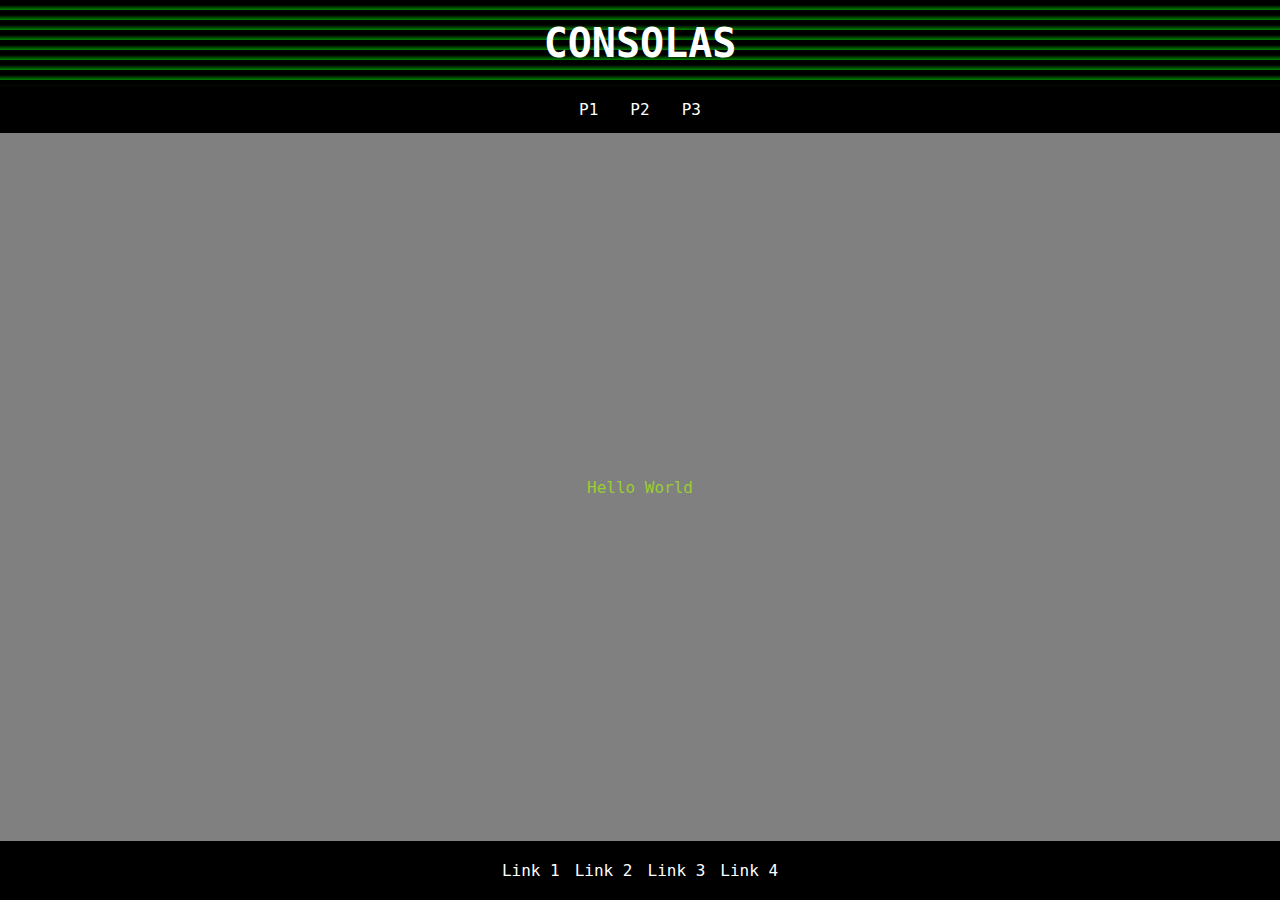
==== index.html @ 78f19fe7 "Dailyyyyyyyyyyyyy" ====
<!DOCTYPE html>
<html lang="en">
<head>
    <meta charset="UTF-8">
    <meta name="viewport" content="width=device-width, initial-scale=1.0">
    <title>Final web</title>
    <link rel="stylesheet" href="./styles.css">
</head>
<body>
    <div class="titlebar">CONSOLAS</div>
    <!-- Navigation Bar Placeholder -->
    <div id="navbar-placeholder"></div>

    <!-- Main Content -->
    <div id="content">
        <p>Hello World</p>
    </div>

    <!-- Footer Placeholder -->
    <div id="footer-placeholder"></div>

    <script>
        // Load navbar
        fetch('./default-layout/navbar.html')
            .then(response => response.text())
            .then(data => {
                document.getElementById('navbar-placeholder').innerHTML = data;
                console.log('Navbar loaded'); // Debugging log

                // Execute the script from navbar.html
                const script = document.createElement('script');
                script.src = './default-layout/navbar.js';
                document.body.appendChild(script);
            });

        // Load footer
        fetch('./default-layout/footer.html')
            .then(response => response.text())
            .then(data => {
                document.getElementById('footer-placeholder').innerHTML = data;
                console.log('Footer loaded'); // Debugging log
            });
    </script>
</body>
</html>
---- styles.css ----
/* General styles */
body {
    display: flex;
    flex-direction: column;
    min-height: 100vh;
    margin: 0;
    font-family: 'Consolas', monospace; /* Set font to Consolas */
}

#content {
    flex: 1;
    display: flex;
    flex-direction: column;
    align-items: center; /* Center content horizontally */
    justify-content: center; /* Center content vertically */
    background-color: grey;
    color: yellowgreen;
}

/* Navbar styles */
#navbar-placeholder {
    width: 100%;
    background-color: black;
    display: flex;
    justify-content: center; /* Center navbar items */
}

#navbar {
    display: flex;
    justify-content: center; /* Center navbar items */
}

#navbar a {
    color: white;
    padding: 14px 16px;
    text-decoration: none;
    text-align: center;
}

#navbar a:hover {
    background-color: white;
    color: black;
}

/* Footer styles */
#footer-placeholder {
    background-color: black;
    text-align: center;
    padding: 20px;
}

#footer {
    display: flex;
    justify-content: center;
}

.footer-links {
    display: flex;
    gap: 15px; /* Space between links */
}

#footer a {
    color: #fff;
    text-decoration: none;
}

#footer a:hover {
    text-decoration: underline;
}

/* Titlebar styles */
.titlebar {
    background: repeating-linear-gradient(
        black,
        black 5px,
        green 10px,
        grey 5px
    );
    color: white;
    text-align: center;
    font-size: 2.5em; /* Slightly bigger font size */
    font-weight: bold; /* Make the font bold */
    padding: 20px 0;
}
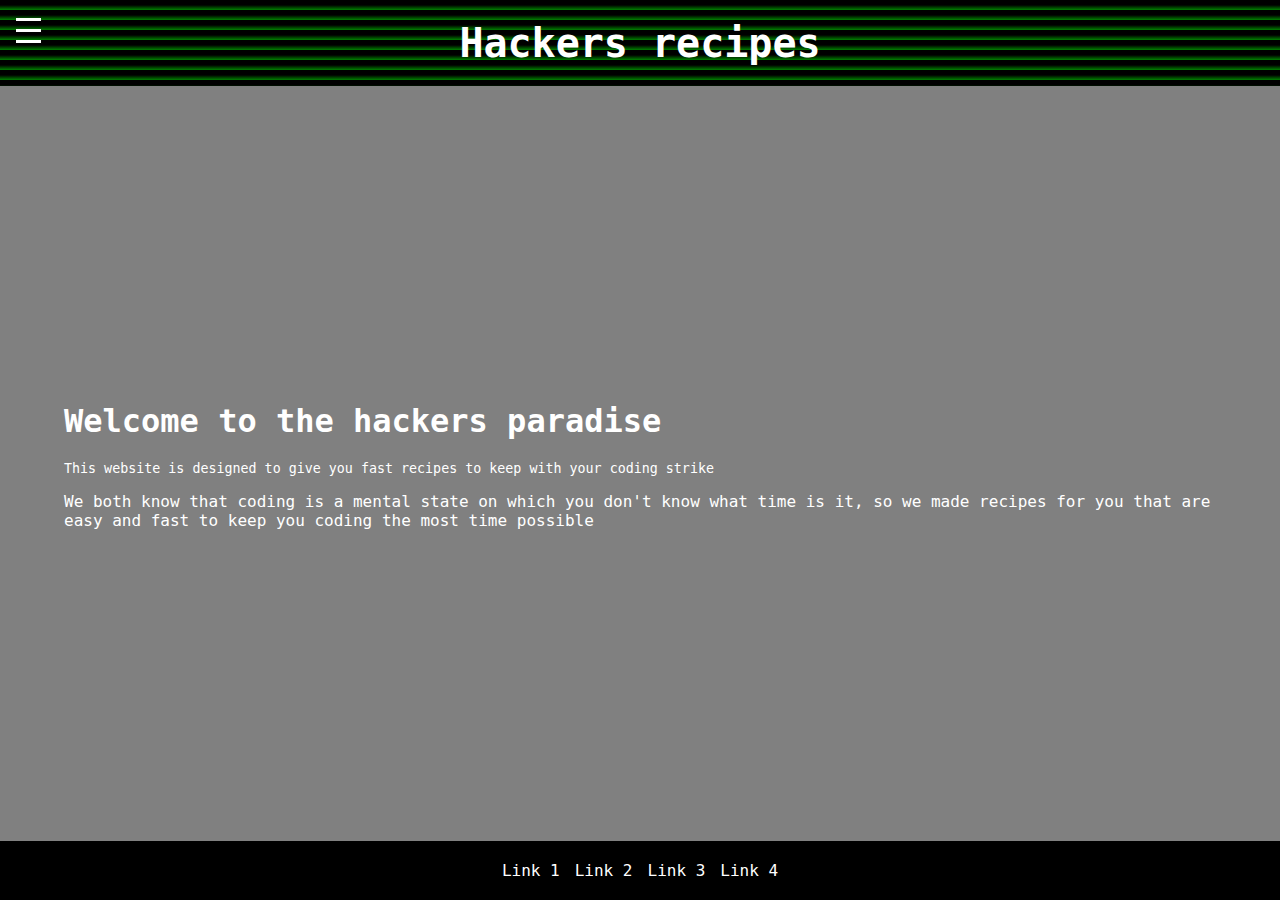
==== commit bb547640: "Daily commit" ====
--- a/index.html
+++ b/index.html
@@ -7,13 +7,15 @@
     <link rel="stylesheet" href="./styles.css">
 </head>
 <body>
-    <div class="titlebar">CONSOLAS</div>
+    <div class="titlebar" href="">Hackers recipes</div>
     <!-- Navigation Bar Placeholder -->
     <div id="navbar-placeholder"></div>
 
     <!-- Main Content -->
     <div id="content">
-        <p>Hello World</p>
+        <h1>Welcome to the hackers paradise</h1>
+        <sub>This website is designed to give you fast recipes to keep with your coding strike</sub>
+        <p>We both know that coding is a mental state on which you don't know what time is it, so we made recipes for you that are easy and fast to keep you coding the most time possible</p>
     </div>
 
     <!-- Footer Placeholder -->
@@ -40,6 +42,25 @@
                 document.getElementById('footer-placeholder').innerHTML = data;
                 console.log('Footer loaded'); // Debugging log
             });
+
+        // Function to load page content
+        function loadPageContent(url) {
+            fetch(url)
+                .then(response => response.text())
+                .then(data => {
+                    document.getElementById('content').innerHTML = data;
+                    console.log('Page content loaded'); // Debugging log
+                })
+                .catch(error => console.error('Error loading page content:', error));
+        }
+
+        // Event listener for dynamic page loading
+        document.addEventListener('click', function(event) {
+            if (event.target.tagName === 'A' && event.target.href.includes('pages/')) {
+                event.preventDefault();
+                loadPageContent(event.target.href);
+            }
+        });
     </script>
 </body>
 </html>--- a/styles.css
+++ b/styles.css
@@ -4,6 +4,7 @@
     flex-direction: column;
     min-height: 100vh;
     margin: 0;
+    background-color: grey;
     font-family: 'Consolas', monospace; /* Set font to Consolas */
 }
 
@@ -11,10 +12,10 @@
     flex: 1;
     display: flex;
     flex-direction: column;
-    align-items: center; /* Center content horizontally */
     justify-content: center; /* Center content vertically */
+    margin: 0 5% ;
     background-color: grey;
-    color: yellowgreen;
+    color: white;
 }
 
 /* Navbar styles */
@@ -22,24 +23,56 @@
     width: 100%;
     background-color: black;
     display: flex;
-    justify-content: center; /* Center navbar items */
+    justify-content: flex-start; /* Align navbar items to the left */
+    position: absolute; /* Position navbar absolutely */
+    top: 0;
+    left: 0;
+    z-index: 1000; /* Ensure navbar is on top */
 }
 
 #navbar {
-    display: flex;
-    justify-content: center; /* Center navbar items */
+    display: none; /* Hide the navbar by default */
+    flex-direction: column;
+    background-color: black;
+    width: 100%;
+    position: absolute; /* Position navbar absolutely */
+    top: 50px; /* Adjust top position to be below the menu icon */
 }
 
 #navbar a {
     color: white;
     padding: 14px 16px;
     text-decoration: none;
-    text-align: center;
+    text-align: left; /* Align text to the left */
 }
 
 #navbar a:hover {
     background-color: white;
     color: black;
+}
+
+/* Three-bar menu styles */
+#menu-icon {
+    display: flex;
+    flex-direction: column;
+    cursor: pointer;
+    padding: 14px 16px;
+    position: absolute; /* Position menu icon absolutely */
+    top: 0;
+    left: 0;
+    z-index: 1001; /* Ensure menu icon is on top */
+}
+
+#menu-icon div {
+    width: 25px;
+    height: 3px;
+    background-color: white;
+    margin: 4px 0;
+}
+
+/* Show navbar when menu is clicked */
+#navbar.show {
+    display: flex;
 }
 
 /* Footer styles */
@@ -60,7 +93,7 @@
 }
 
 #footer a {
-    color: #fff;
+    color: white;
     text-decoration: none;
 }
 
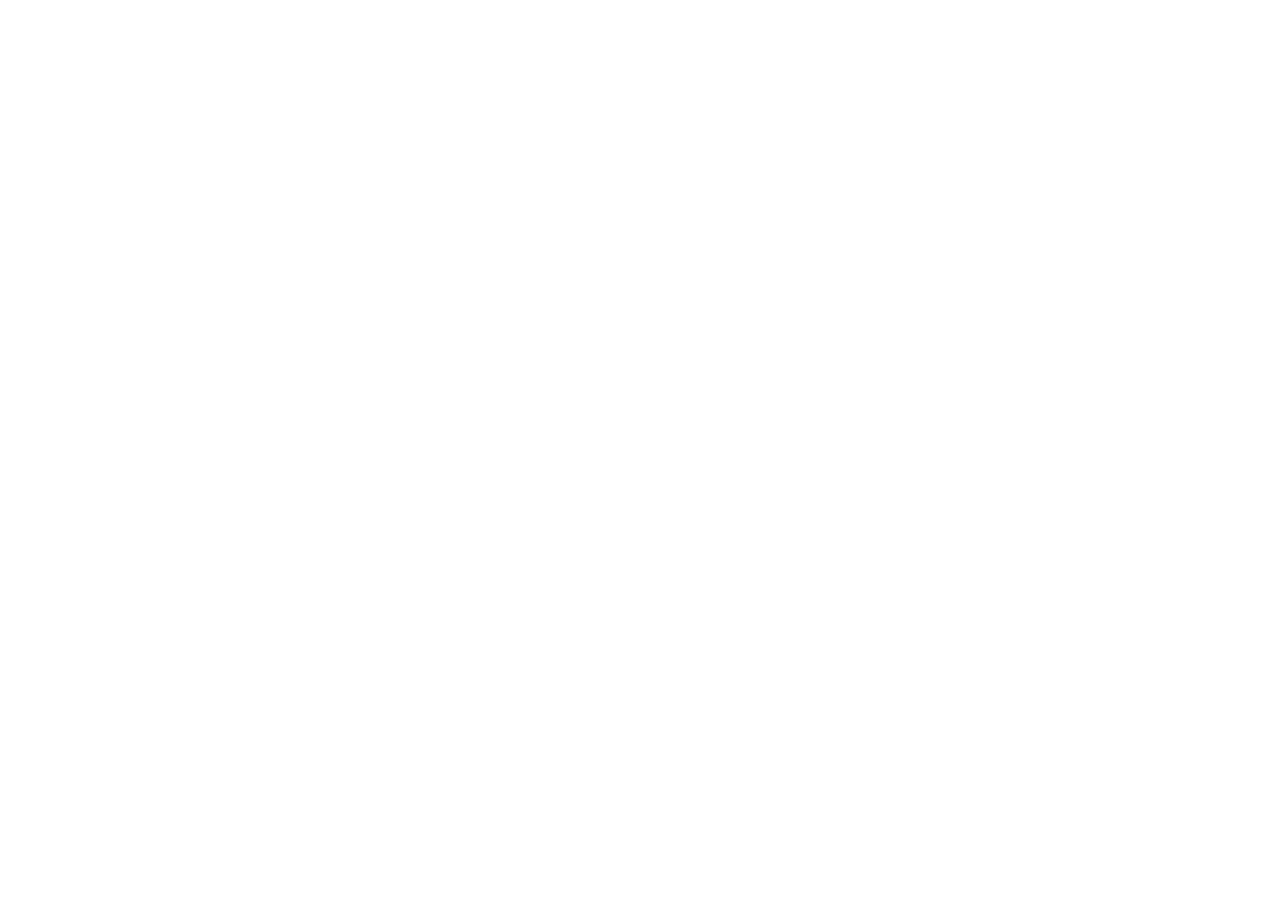
==== commit 0a299a45: "Fuck it im redoing everything" ====
--- a/index.html
+++ b/index.html
@@ -3,64 +3,9 @@
 <head>
     <meta charset="UTF-8">
     <meta name="viewport" content="width=device-width, initial-scale=1.0">
-    <title>Final web</title>
-    <link rel="stylesheet" href="./styles.css">
+    <title>Document</title>
 </head>
 <body>
-    <div class="titlebar" href="">Hackers recipes</div>
-    <!-- Navigation Bar Placeholder -->
-    <div id="navbar-placeholder"></div>
-
-    <!-- Main Content -->
-    <div id="content">
-        <h1>Welcome to the hackers paradise</h1>
-        <sub>This website is designed to give you fast recipes to keep with your coding strike</sub>
-        <p>We both know that coding is a mental state on which you don't know what time is it, so we made recipes for you that are easy and fast to keep you coding the most time possible</p>
-    </div>
-
-    <!-- Footer Placeholder -->
-    <div id="footer-placeholder"></div>
-
-    <script>
-        // Load navbar
-        fetch('./default-layout/navbar.html')
-            .then(response => response.text())
-            .then(data => {
-                document.getElementById('navbar-placeholder').innerHTML = data;
-                console.log('Navbar loaded'); // Debugging log
-
-                // Execute the script from navbar.html
-                const script = document.createElement('script');
-                script.src = './default-layout/navbar.js';
-                document.body.appendChild(script);
-            });
-
-        // Load footer
-        fetch('./default-layout/footer.html')
-            .then(response => response.text())
-            .then(data => {
-                document.getElementById('footer-placeholder').innerHTML = data;
-                console.log('Footer loaded'); // Debugging log
-            });
-
-        // Function to load page content
-        function loadPageContent(url) {
-            fetch(url)
-                .then(response => response.text())
-                .then(data => {
-                    document.getElementById('content').innerHTML = data;
-                    console.log('Page content loaded'); // Debugging log
-                })
-                .catch(error => console.error('Error loading page content:', error));
-        }
-
-        // Event listener for dynamic page loading
-        document.addEventListener('click', function(event) {
-            if (event.target.tagName === 'A' && event.target.href.includes('pages/')) {
-                event.preventDefault();
-                loadPageContent(event.target.href);
-            }
-        });
-    </script>
+    
 </body>
 </html>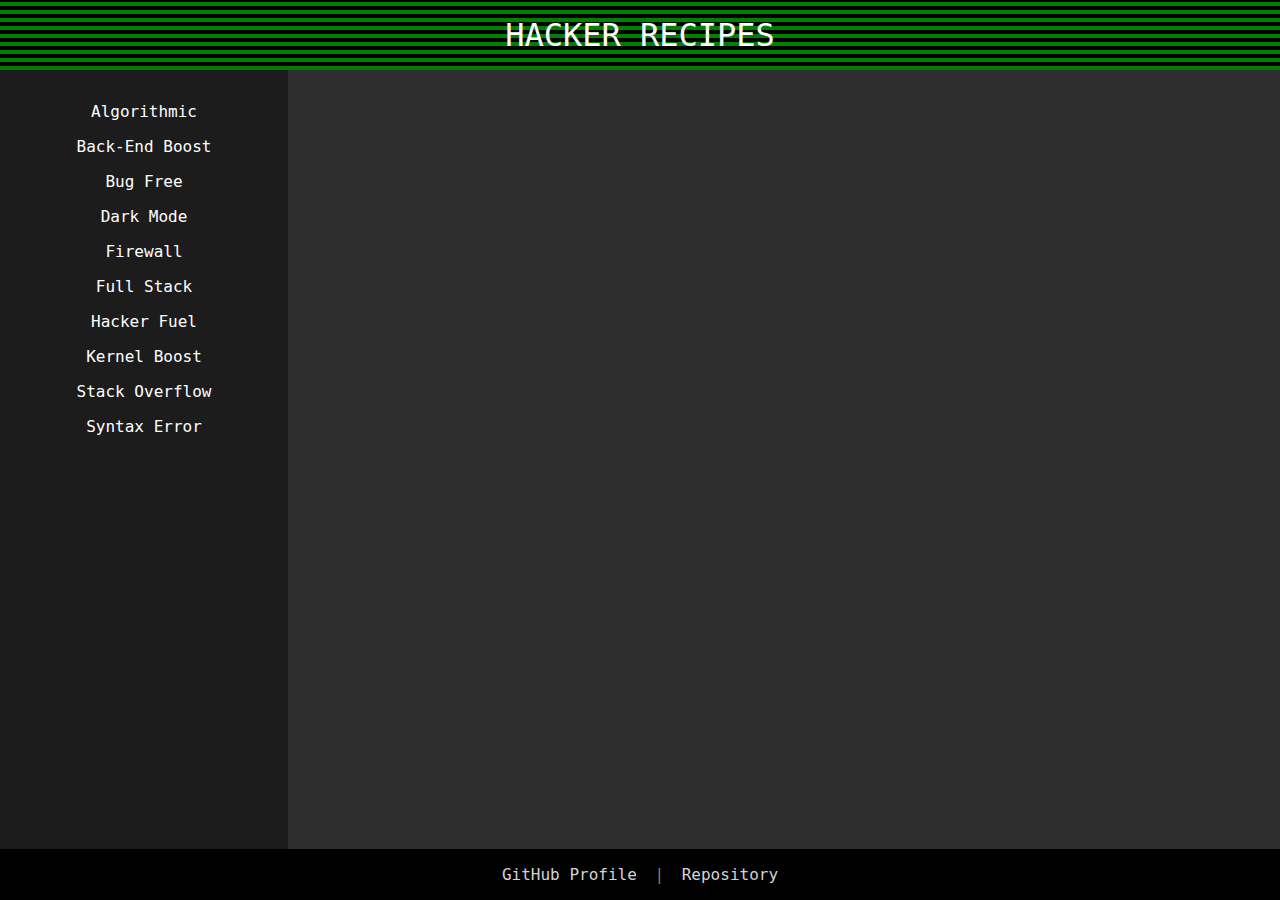
==== commit 2081f61e: "Well, well, well What can one do without AI, and with a little bit of time to read documentation" ====
--- a/index.html
+++ b/index.html
@@ -3,9 +3,31 @@
 <head>
     <meta charset="UTF-8">
     <meta name="viewport" content="width=device-width, initial-scale=1.0">
-    <title>Document</title>
+    <title>HACKER RECIPES</title>
+    <link rel="stylesheet" href="styles.css">
+    <script src="script.js" defer></script>
 </head>
 <body>
-    
+    <!-- Title bar -->
+    <div class="titlebar">
+        <a href="index.html">HACKER RECIPES</a>
+    </div>
+    <!-- Main content -->
+    <div class="content">
+        <!-- Navigation bar -->
+        <div class="navbar">
+            <!-- Navigation list will be generated dynamically -->
+        </div>
+        <!-- Content area -->
+        <div id="content">
+            <!-- Page content will be loaded here -->
+        </div>
+    </div>
+    <!-- Footer -->
+    <div class="footer">
+        <a href="https://github.com/xpgo358" target="_blank">GitHub Profile</a>
+        |
+        <a href="https://github.com/xpgo358/PXSI-Final" target="_blank">Repository</a>
+    </div>
 </body>
 </html>--- a/styles.css
+++ b/styles.css
@@ -0,0 +1,105 @@
+/* Set size and prevent scrolling in html and body */
+html, body {
+    overflow: hidden; /* Prevent scroll */
+    width: 100%;
+    height: 100%;
+}
+
+/* Style for the body of the document */
+body {
+    display: flex;
+    flex-direction: column;
+    height: 100vh;
+    margin: 0;
+    font-family: 'Consolas', monospace;
+    background-color: #2e2e2e; /* Dark gray background */
+    color: white;
+}
+
+/* Style for the title bar */
+.titlebar {
+    flex: 0 1 auto;
+    text-align: center;
+    background: repeating-linear-gradient(
+        0deg,
+        green,
+        green 0.25rem,
+        black 0.25rem,
+        black 0.5rem
+    );
+    padding: 1rem 0;
+    z-index: 1; /* Display above the navbar */
+}
+
+/* Style for links in the title bar */
+.titlebar a {
+    color: white;
+    font-size: 2em;
+    text-transform: uppercase;
+    text-decoration: none;
+}
+
+/* Style for the main content */
+.content {
+    flex: 1 1 auto;
+    display: flex;
+    padding: 0; /* Remove margins */
+    overflow: hidden; /* Prevent scroll */
+}
+
+/* Style for the navigation bar */
+.navbar {
+    flex: 0 1 20%;
+    height: 100%;
+    background-color: #1c1c1c; /* Dark gray background */
+    padding: 1rem;
+    margin: 0; /* No margins */
+    align-self: stretch; /* Occupy the entire left side */
+}
+
+/* Style for the list in the navigation bar */
+.navbar ul {
+    list-style-type: none;
+    padding: 0;
+    text-align: center; /* Center align */
+}
+
+/* Style for list items in the navigation bar */
+.navbar li {
+    margin: 1rem 0;
+}
+
+/* Style for links in the navigation bar */
+.navbar a {
+    color: white;
+    text-decoration: none;
+}
+
+/* Style for links in the navigation bar on hover */
+.navbar a:hover {
+    color: lightgrey;
+}
+
+/* Style for the footer */
+.footer {
+    flex: 0 1 auto;
+    position: fixed;
+    width: 100%;
+    bottom: 0;
+    text-align: center;
+    padding: 1rem 0;
+    background-color: black;
+    color: grey;
+}
+
+/* Style for links in the footer */
+.footer a {
+    color: lightgrey;
+    text-decoration: none;
+    margin: 0 0.5rem;
+}
+
+/* Style for links in the footer on hover */
+.footer a:hover {
+    color: white;
+}
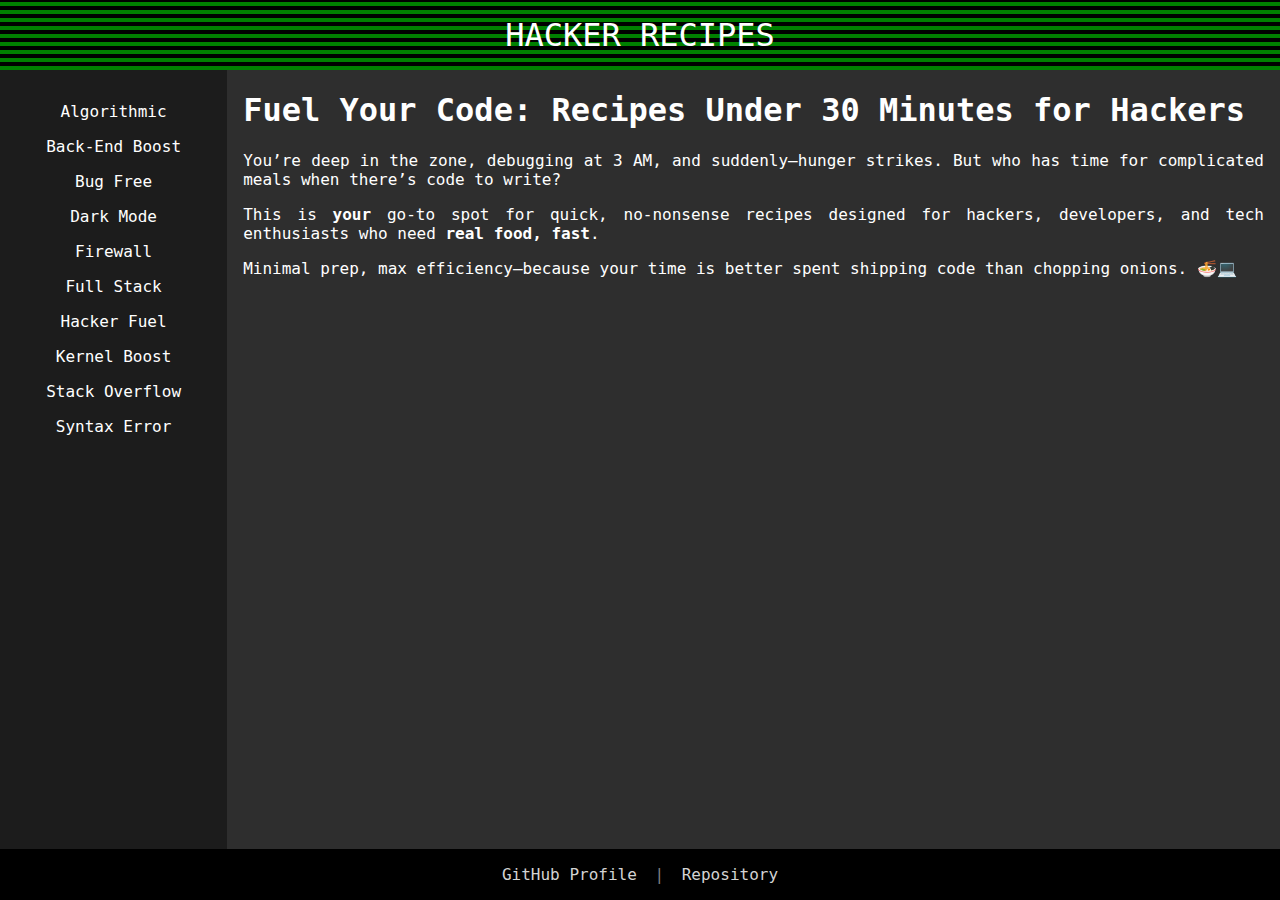
==== commit 98f0b81b: "The beggining of the end" ====
--- a/index.html
+++ b/index.html
@@ -5,6 +5,7 @@
     <meta name="viewport" content="width=device-width, initial-scale=1.0">
     <title>HACKER RECIPES</title>
     <link rel="stylesheet" href="styles.css">
+    <link rel="icon" href="./favicon.ico">
     <script src="script.js" defer></script>
 </head>
 <body>
@@ -12,8 +13,8 @@
     <div class="titlebar">
         <a href="index.html">HACKER RECIPES</a>
     </div>
-    <!-- Main content -->
-    <div class="content">
+    <!-- Inpage distribution -->
+    <div class="inpage">
         <!-- Navigation bar -->
         <div class="navbar">
             <!-- Navigation list will be generated dynamically -->
@@ -21,6 +22,10 @@
         <!-- Content area -->
         <div id="content">
             <!-- Page content will be loaded here -->
+            <h1>Fuel Your Code: Recipes Under 30 Minutes for Hackers</h1>
+            <p>You’re deep in the zone, debugging at 3 AM, and suddenly—hunger strikes. But who has time for complicated meals when there’s code to write?</p>
+            <p>This is <b>your</b> go-to spot for quick, no-nonsense recipes designed for hackers, developers, and tech enthusiasts who need <b>real food, fast</b>.</p>
+            <p>Minimal prep, max efficiency—because your time is better spent shipping code than chopping onions. 🍜💻</p>
         </div>
     </div>
     <!-- Footer -->
--- a/styles.css
+++ b/styles.css
@@ -1,22 +1,17 @@
-/* Set size and prevent scrolling in html and body */
+/* Global styles */
 html, body {
-    overflow: hidden; /* Prevent scroll */
+    overflow: hidden;
     width: 100%;
     height: 100%;
-}
-
-/* Style for the body of the document */
-body {
     display: flex;
     flex-direction: column;
-    height: 100vh;
     margin: 0;
     font-family: 'Consolas', monospace;
-    background-color: #2e2e2e; /* Dark gray background */
+    background-color: #2e2e2e;
     color: white;
 }
 
-/* Style for the title bar */
+/* Title bar styles */
 .titlebar {
     flex: 0 1 auto;
     text-align: center;
@@ -28,10 +23,9 @@
         black 0.5rem
     );
     padding: 1rem 0;
-    z-index: 1; /* Display above the navbar */
+    z-index: 1;
 }
 
-/* Style for links in the title bar */
 .titlebar a {
     color: white;
     font-size: 2em;
@@ -39,48 +33,49 @@
     text-decoration: none;
 }
 
-/* Style for the main content */
-.content {
+/* Inpage styles */
+.inpage {
     flex: 1 1 auto;
     display: flex;
-    padding: 0; /* Remove margins */
-    overflow: hidden; /* Prevent scroll */
+    padding: 0;
+    overflow: hidden;
+}
+/* Content styles */
+#content {
+    padding: 0 1rem; /* Added padding on both sides */
+    text-align: justify;
 }
 
-/* Style for the navigation bar */
+/* Navigation bar styles */
 .navbar {
     flex: 0 1 20%;
     height: 100%;
-    background-color: #1c1c1c; /* Dark gray background */
+    background-color: #1c1c1c;
     padding: 1rem;
-    margin: 0; /* No margins */
-    align-self: stretch; /* Occupy the entire left side */
+    margin: 0;
+    align-self: stretch;
 }
 
-/* Style for the list in the navigation bar */
 .navbar ul {
     list-style-type: none;
     padding: 0;
-    text-align: center; /* Center align */
+    text-align: center;
 }
 
-/* Style for list items in the navigation bar */
 .navbar li {
     margin: 1rem 0;
 }
 
-/* Style for links in the navigation bar */
 .navbar a {
     color: white;
     text-decoration: none;
 }
 
-/* Style for links in the navigation bar on hover */
 .navbar a:hover {
     color: lightgrey;
 }
 
-/* Style for the footer */
+/* Footer styles */
 .footer {
     flex: 0 1 auto;
     position: fixed;
@@ -92,14 +87,12 @@
     color: grey;
 }
 
-/* Style for links in the footer */
 .footer a {
     color: lightgrey;
     text-decoration: none;
     margin: 0 0.5rem;
 }
 
-/* Style for links in the footer on hover */
 .footer a:hover {
     color: white;
 }
